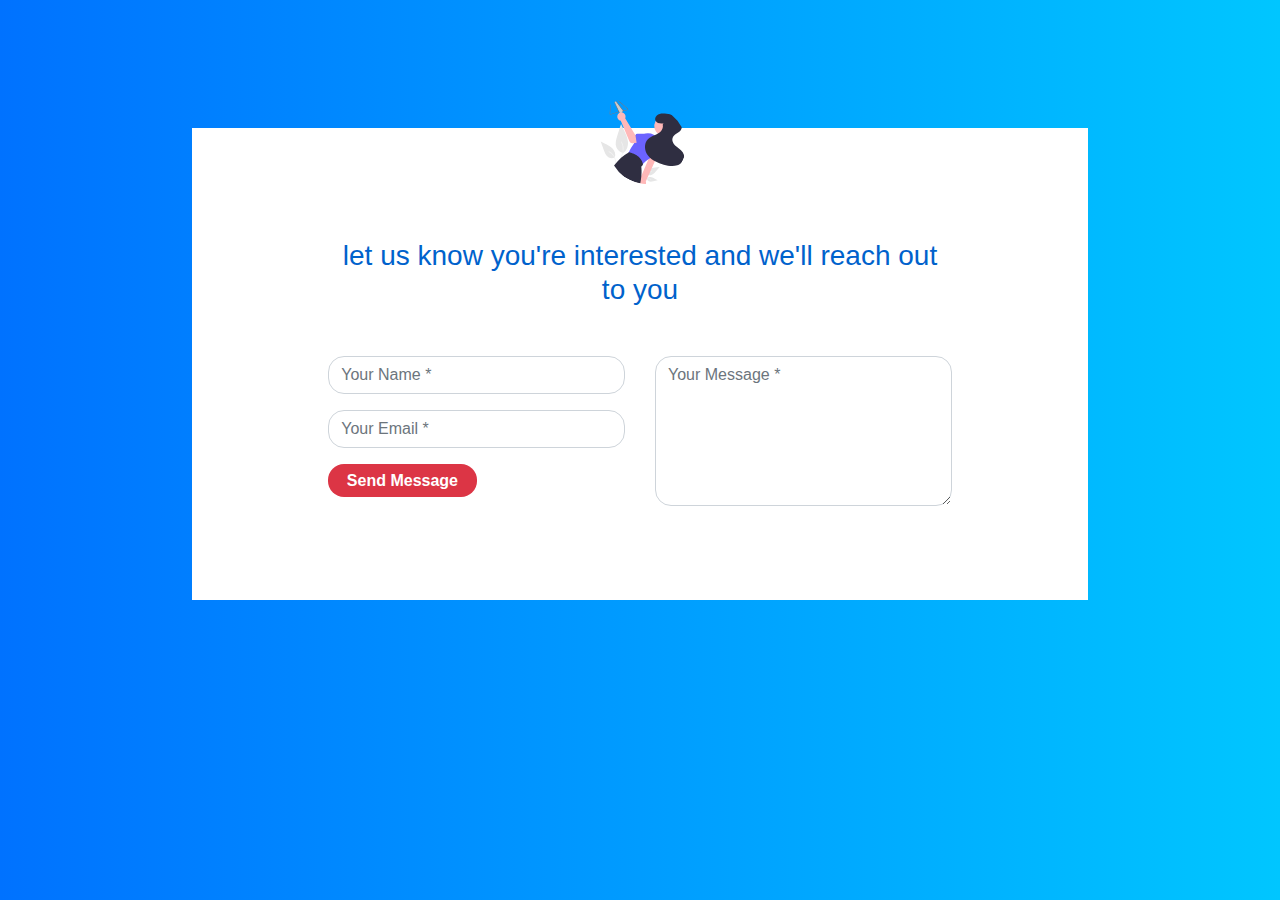
==== contact.html @ 5f4b0aab "- add contact form" ====
<!DOCTYPE html>
<html lang="en">
<head>
    <meta charset="UTF-8">
    <title>Albert</title>
    <link href="//maxcdn.bootstrapcdn.com/bootstrap/4.1.1/css/bootstrap.min.css" rel="stylesheet" id="bootstrap-css">
    <link href="./contact.css" rel="stylesheet" id="custom-css">
    <script src="//maxcdn.bootstrapcdn.com/bootstrap/4.1.1/js/bootstrap.min.js"></script>
    <script src="//cdnjs.cloudflare.com/ajax/libs/jquery/3.2.1/jquery.min.js"></script>
    <!------ Include the above in your HEAD tag ---------->
</head>
<body>

<div class="container contact-form" id="#contact">
    <div class="contact-image">
        <img src="./img_1.svg" alt="rocket_contact"/>
    </div>
    <form method="post" action="https://formspree.io/f/mvovddbw">
        <h3>let us know you're interested and we'll reach out to you</h3>
        <div class="row">
            <div class="col-md-6">
                <div class="form-group">
                    <input type="text" name="name" class="form-control" placeholder="Your Name *" value="" />
                </div>
                <div class="form-group">
                    <input type="text" name="_replyto" class="form-control" placeholder="Your Email *" value="" />
                </div>
<!--                <div class="form-group">-->
<!--                    <input type="text" name="txtPhone" class="form-control" placeholder="Your Phone Number *" value="" />-->
<!--                </div>-->
                <div class="form-group">
                    <input type="submit" name="btnSubmit" class="btnContact" value="Send Message" />
                </div>
            </div>
            <div class="col-md-6">
                <div class="form-group">
                    <textarea name="txtMsg" class="form-control" placeholder="Your Message *" style="width: 100%; height: 150px;"></textarea>
                </div>
            </div>
        </div>
    </form>
</div>

</body>
</html>
---- contact.css ----
body{
    background: -webkit-linear-gradient(left, #0072ff, #00c6ff);
}
.contact-form{
    background: #fff;
    margin-top: 10%;
    margin-bottom: 5%;
    width: 70%;
}
.contact-form .form-control{
    border-radius:1rem;
}
.contact-image{
    text-align: center;
}
.contact-image img{
    border-radius: 6rem;
    width: 11%;
    margin-top: -3%;
    transform: rotate(29deg);
}
.contact-form form{
    padding: 14%;
}
.contact-form form .row{
    margin-bottom: -7%;
}
.contact-form h3{
    margin-bottom: 8%;
    margin-top: -10%;
    text-align: center;
    color: #0062cc;
}
.contact-form .btnContact {
    width: 50%;
    border: none;
    border-radius: 1rem;
    padding: 1.5%;
    background: #dc3545;
    font-weight: 600;
    color: #fff;
    cursor: pointer;
}
.btnContactSubmit
{
    width: 50%;
    border-radius: 1rem;
    padding: 1.5%;
    color: #fff;
    background-color: #0062cc;
    border: none;
    cursor: pointer;
}
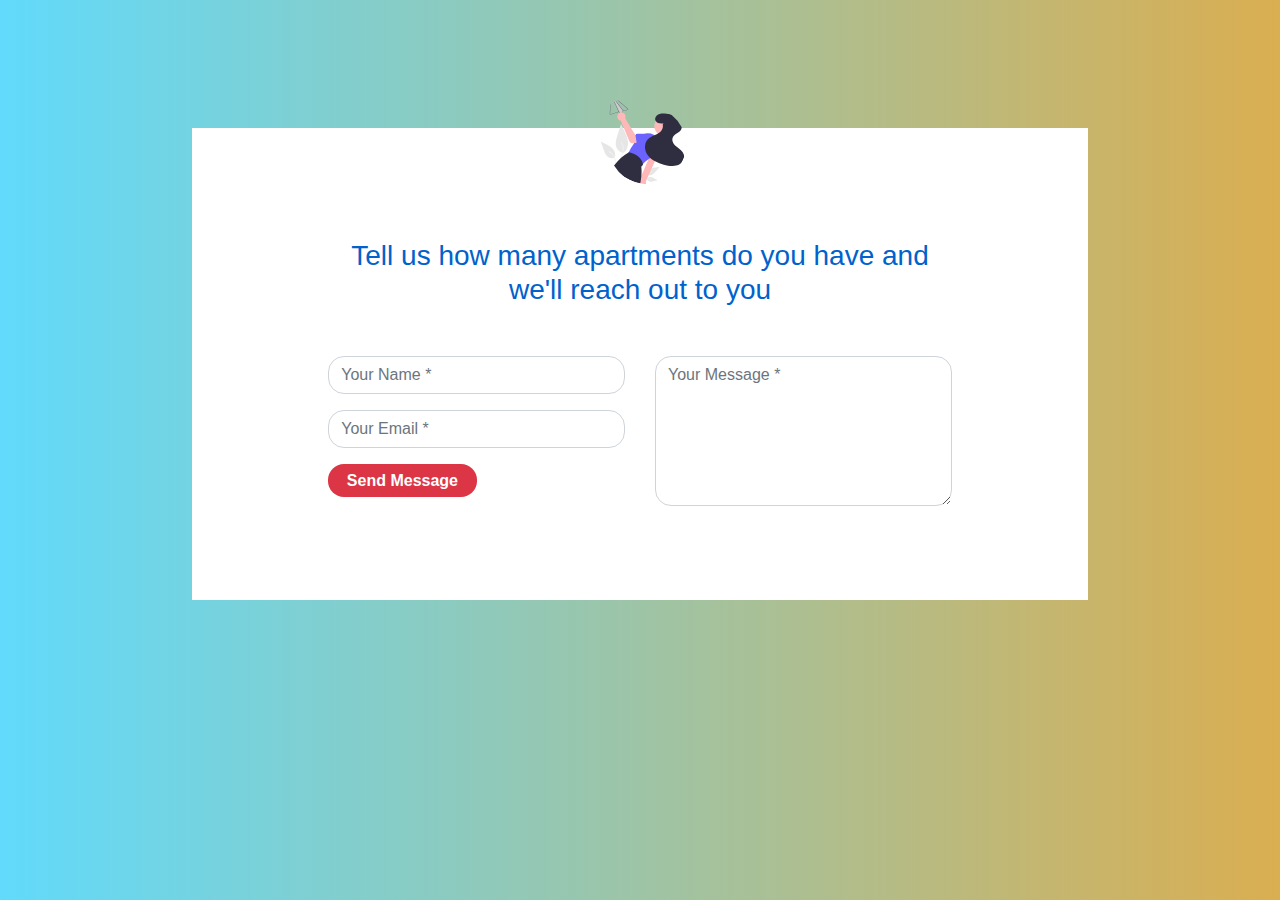
==== commit 7fec33cb: "- change the color scheme on the cotact form" ====
--- a/contact.html
+++ b/contact.html
@@ -16,7 +16,7 @@
         <img src="./img_1.svg" alt="rocket_contact"/>
     </div>
     <form method="post" action="https://formspree.io/f/mvovddbw">
-        <h3>let us know you're interested and we'll reach out to you</h3>
+        <h3>Tell us how many apartments do you have and we'll reach out to you</h3>
         <div class="row">
             <div class="col-md-6">
                 <div class="form-group">
--- a/contact.css
+++ b/contact.css
@@ -1,5 +1,6 @@
 body{
-    background: -webkit-linear-gradient(left, #0072ff, #00c6ff);
+    /*background: -webkit-linear-gradient(left, #0072ff, #00c6ff);*/
+    background: linear-gradient(90deg, #61dafb 0%, #daae51 100%)
 }
 .contact-form{
     background: #fff;
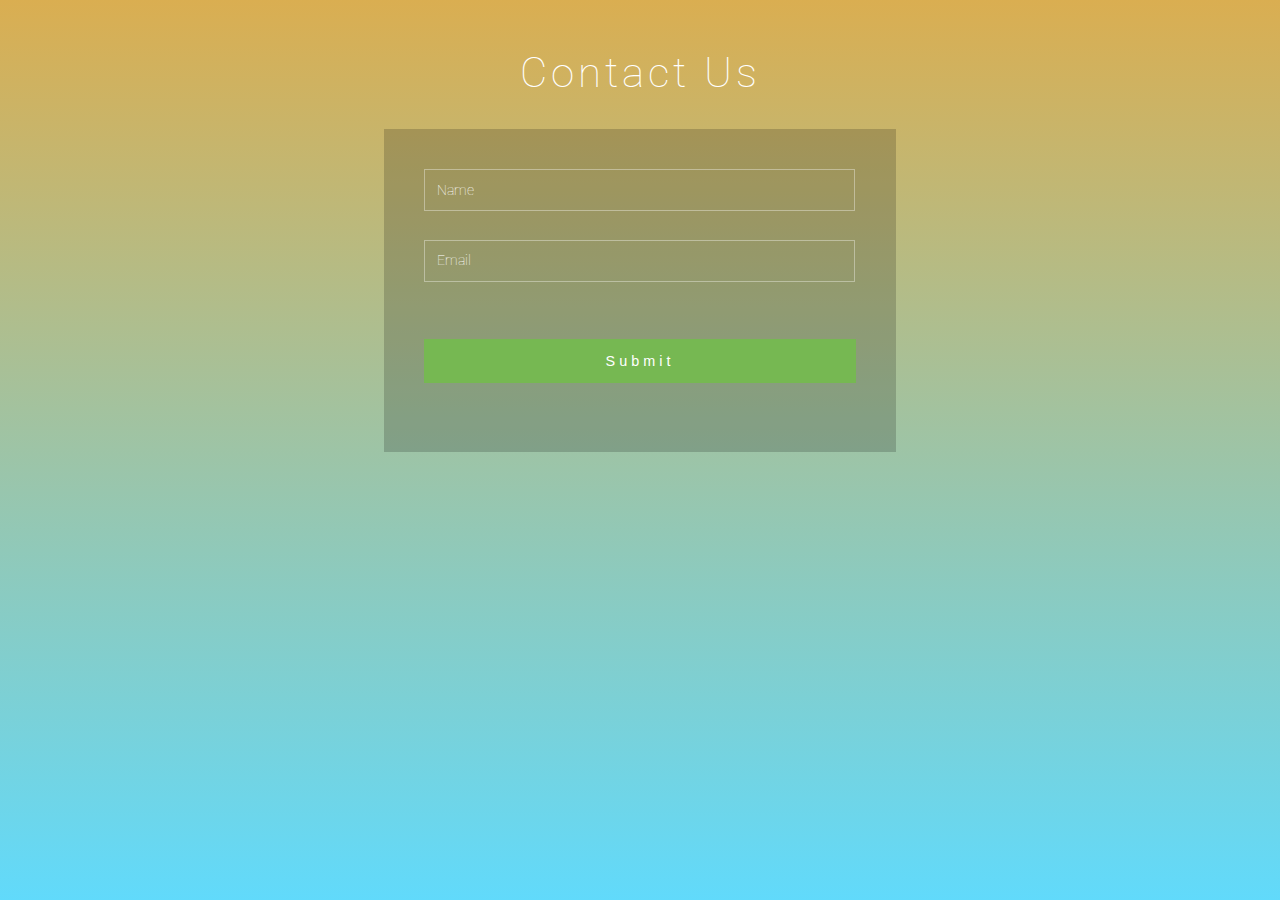
==== commit 3def0b37: "- contact form revamped" ====
--- a/contact.html
+++ b/contact.html
@@ -1,45 +1,63 @@
 <!DOCTYPE html>
-<html lang="en">
+<html>
 <head>
-    <meta charset="UTF-8">
-    <title>Albert</title>
-    <link href="//maxcdn.bootstrapcdn.com/bootstrap/4.1.1/css/bootstrap.min.css" rel="stylesheet" id="bootstrap-css">
+    <title>Creative Colorlib SignUp Form</title>
+    <meta name="viewport" content="width=device-width, initial-scale=1">
+    <meta http-equiv="Content-Type" content="text/html; charset=utf-8"/>
+    <script type="application/x-javascript"> addEventListener("load", function () {
+        setTimeout(hideURLbar, 0);
+    }, false);
+
+    function hideURLbar() {
+        window.scrollTo(0, 1);
+    } </script>
+    <!-- Custom Theme files -->
     <link href="./contact.css" rel="stylesheet" id="custom-css">
-    <script src="//maxcdn.bootstrapcdn.com/bootstrap/4.1.1/js/bootstrap.min.js"></script>
-    <script src="//cdnjs.cloudflare.com/ajax/libs/jquery/3.2.1/jquery.min.js"></script>
-    <!------ Include the above in your HEAD tag ---------->
+    <!--    <link href="./contacts.css" rel="stylesheet" type="text/css" media="all" />-->
+    <!-- //Custom Theme files -->
+    <!-- web font -->
+    <link href="//fonts.googleapis.com/css?family=Roboto:300,300i,400,400i,700,700i" rel="stylesheet">
+    <!-- //web font -->
 </head>
 <body>
+<!-- main -->
+<div class="main-w3layouts wrapper">
+    <h1>Contact us</h1>
+    <div class="main-agileinfo">
+        <div class="agileits-top">
+            <form action="https://formspree.io/f/mvovddbw" method="post">
+                <input class="text" type="text" name="Name" placeholder="Name" required="">
+                <input class="text email" type="email" name="email" placeholder="Email" required="">
+<!--                <input class="text" type="text" name="message"-->
+<!--                       placeholder="I'm manage a number of apartments and would like to automate the process of reporting issues">-->
+                <div class="wthree-text">
+                    <!--                    <label class="anim">-->
+                    <!--                        <input type="checkbox" class="checkbox" required="">-->
+                    <!--                        <span>I Agree To The Terms & Conditions</span>-->
+                    <!--                    </label>-->
+                    <div class="clear"></div>
+                </div>
+                <input type="submit" value="Submit">
+            </form>
+<!--            <p>Don't have an Account? <a href="#"> Login Now!</a></p>-->
+        </div>
+    </div>
+    <!-- copyright -->
 
-<div class="container contact-form" id="#contact">
-    <div class="contact-image">
-        <img src="./img_1.svg" alt="rocket_contact"/>
-    </div>
-    <form method="post" action="https://formspree.io/f/mvovddbw">
-        <h3>Tell us how many apartments do you have and we'll reach out to you</h3>
-        <div class="row">
-            <div class="col-md-6">
-                <div class="form-group">
-                    <input type="text" name="name" class="form-control" placeholder="Your Name *" value="" />
-                </div>
-                <div class="form-group">
-                    <input type="text" name="_replyto" class="form-control" placeholder="Your Email *" value="" />
-                </div>
-<!--                <div class="form-group">-->
-<!--                    <input type="text" name="txtPhone" class="form-control" placeholder="Your Phone Number *" value="" />-->
-<!--                </div>-->
-                <div class="form-group">
-                    <input type="submit" name="btnSubmit" class="btnContact" value="Send Message" />
-                </div>
-            </div>
-            <div class="col-md-6">
-                <div class="form-group">
-                    <textarea name="txtMsg" class="form-control" placeholder="Your Message *" style="width: 100%; height: 150px;"></textarea>
-                </div>
-            </div>
-        </div>
-    </form>
+    <!-- //copyright -->
+    <!--    <ul class="colorlib-bubbles">-->
+    <!--        <li></li>-->
+    <!--        <li></li>-->
+    <!--        <li></li>-->
+    <!--        <li></li>-->
+    <!--        <li></li>-->
+    <!--        <li></li>-->
+    <!--        <li></li>-->
+    <!--        <li></li>-->
+    <!--        <li></li>-->
+    <!--        <li></li>-->
+    <!--    </ul>-->
 </div>
-
+<!-- //main -->
 </body>
 </html>
--- a/contact.css
+++ b/contact.css
@@ -1,54 +1,763 @@
-body{
-    /*background: -webkit-linear-gradient(left, #0072ff, #00c6ff);*/
-    background: linear-gradient(90deg, #61dafb 0%, #daae51 100%)
-}
-.contact-form{
-    background: #fff;
-    margin-top: 10%;
-    margin-bottom: 5%;
-    width: 70%;
-}
-.contact-form .form-control{
-    border-radius:1rem;
-}
-.contact-image{
+/*--
+Author: Colorlib
+Author URL: https://colorlib.com
+License: Creative Commons Attribution 3.0 Unported
+License URL: http://creativecommons.org/licenses/by/3.0/
+--*/
+/*-- reset --*/
+html, body, div, span, applet, object, iframe, h1, h2, h3, h4, h5, h6, p, blockquote, pre, a, abbr, acronym, address, big, cite, code, del, dfn, em, img, ins, kbd, q, s, samp, small, strike, strong, sub, sup, tt, var, b, u, i, dl, dt, dd, ol, nav ul, nav li, fieldset, form, label, legend, table, caption, tbody, tfoot, thead, tr, th, td, article, aside, canvas, details, embed, figure, figcaption, footer, header, hgroup, menu, nav, output, ruby, section, summary, time, mark, audio, video {
+    margin: 0;
+    padding: 0;
+    border: 0;
+    font-size: 100%;
+    font: inherit;
+    vertical-align: baseline;
+}
+
+article, aside, details, figcaption, figure, footer, header, hgroup, menu, nav, section {
+    display: block;
+}
+
+ol, ul {
+    list-style: none;
+    margin: 0px;
+    padding: 0px;
+}
+
+blockquote, q {
+    quotes: none;
+}
+
+blockquote:before, blockquote:after, q:before, q:after {
+    content: '';
+    content: none;
+}
+
+table {
+    border-collapse: collapse;
+    border-spacing: 0;
+}
+
+/*-- start editing from here --*/
+a {
+    text-decoration: none;
+}
+
+.txt-rt {
+    text-align: right;
+}
+
+/* text align right */
+.txt-lt {
+    text-align: left;
+}
+
+/* text align left */
+.txt-center {
     text-align: center;
 }
-.contact-image img{
-    border-radius: 6rem;
-    width: 11%;
-    margin-top: -3%;
-    transform: rotate(29deg);
-}
-.contact-form form{
-    padding: 14%;
-}
-.contact-form form .row{
-    margin-bottom: -7%;
-}
-.contact-form h3{
-    margin-bottom: 8%;
-    margin-top: -10%;
+
+/* text align center */
+.float-rt {
+    float: right;
+}
+
+/* float right */
+.float-lt {
+    float: left;
+}
+
+/* float left */
+.clear {
+    clear: both;
+}
+
+/* clear float */
+.pos-relative {
+    position: relative;
+}
+
+/* Position Relative */
+.pos-absolute {
+    position: absolute;
+}
+
+/* Position Absolute */
+.vertical-base {
+    vertical-align: baseline;
+}
+
+/* vertical align baseline */
+.vertical-top {
+    vertical-align: top;
+}
+
+/* vertical align top */
+nav.vertical ul li {
+    display: block;
+}
+
+/* vertical menu */
+nav.horizontal ul li {
+    display: inline-block;
+}
+
+/* horizontal menu */
+img {
+    max-width: 100%;
+}
+
+/*-- end reset --*/
+body {
+    background: -webkit-linear-gradient(90deg, #61dafb 0%, #daae51 100%);
+    /* fallback for old browsers */
+    /*background: -webkit-linear-gradient(to top, #76b852, #8DC26F);*/
+    /*background: -moz-linear-gradient(to top, #76b852, #8DC26F);*/
+    /*background: -o-linear-gradient(to top, #76b852, #8DC26F);*/
+    /*background: linear-gradient(to top, #76b852, #8DC26F);*/
+    background-size: cover;
+    background-attachment: fixed;
+    font-family: 'Roboto', sans-serif;
+}
+
+h1 {
+    font-size: 3em;
     text-align: center;
-    color: #0062cc;
-}
-.contact-form .btnContact {
-    width: 50%;
+    color: #fff;
+    font-weight: 100;
+    text-transform: capitalize;
+    letter-spacing: 4px;
+    font-family: 'Roboto', sans-serif;
+}
+
+/*-- main --*/
+.main-w3layouts {
+    padding: 3em 0 1em;
+}
+
+.main-agileinfo {
+    width: 35%;
+    margin: 3em auto;
+    background: rgba(0, 0, 0, 0.18);
+    background-size: cover;
+}
+
+.agileits-top {
+    padding: 3em;
+}
+
+input[type="text"], input[type="email"], input[type="password"] {
+    font-size: 0.9em;
+    color: #fff;
+    font-weight: 100;
+    width: 94.5%;
+    display: block;
     border: none;
-    border-radius: 1rem;
-    padding: 1.5%;
-    background: #dc3545;
-    font-weight: 600;
-    color: #fff;
+    padding: 0.8em;
+    border: solid 1px rgba(255, 255, 255, 0.37);
+    -webkit-transition: all 0.3s cubic-bezier(0.64, 0.09, 0.08, 1);
+    transition: all 0.3s cubic-bezier(0.64, 0.09, 0.08, 1);
+    background: -webkit-linear-gradient(top, rgba(255, 255, 255, 0) 96%, #fff 4%);
+    background: linear-gradient(to bottom, rgba(255, 255, 255, 0) 96%, #fff 4%);
+    background-position: -800px 0;
+    background-size: 100%;
+    background-repeat: no-repeat;
+    color: #fff;
+    font-family: 'Roboto', sans-serif;
+}
+
+input.email, input.text.w3lpass {
+    margin: 2em 0;
+}
+
+.text:focus, .text:valid {
+    box-shadow: none;
+    outline: none;
+    background-position: 0 0;
+}
+
+.text:focus::-webkit-input-placeholder, .text:valid::-webkit-input-placeholder {
+    color: rgba(255, 255, 255, 0.7);
+    font-size: .9em;
+    -webkit-transform: translateY(-30px);
+    -moz-transform: translateY(-30px);
+    -o-transform: translateY(-30px);
+    -ms-transform: translateY(-30px);
+    transform: translateY(-30px);
+    visibility: visible !important;
+}
+
+::-webkit-input-placeholder {
+    color: #fff;
+    font-weight: 100;
+}
+
+:-moz-placeholder {
+    /* Firefox 18- */
+    color: #fff;
+}
+
+::-moz-placeholder {
+    /* Firefox 19+ */
+    color: #fff;
+}
+
+:-ms-input-placeholder {
+    color: #fff;
+}
+
+input[type="submit"] {
+    font-size: .9em;
+    color: #fff;
+    background: #76b852;
+    outline: none;
+    border: 1px solid #76b852;
     cursor: pointer;
-}
-.btnContactSubmit
-{
-    width: 50%;
-    border-radius: 1rem;
-    padding: 1.5%;
-    color: #fff;
-    background-color: #0062cc;
-    border: none;
+    padding: 0.9em;
+    -webkit-appearance: none;
+    width: 100%;
+    margin: 2em 0;
+    letter-spacing: 4px;
+}
+
+input[type="submit"]:hover {
+    -webkit-transition: .5s all;
+    -moz-transition: .5s all;
+    -o-transition: .5s all;
+    -ms-transition: .5s all;
+    transition: .5s all;
+    background: #8DC26F;
+}
+
+.agileits-top p {
+    font-size: 1em;
+    color: #fff;
+    text-align: center;
+    letter-spacing: 1px;
+    font-weight: 300;
+}
+
+.agileits-top p a {
+    color: #fff;
+    -webkit-transition: .5s all;
+    -moz-transition: .5s all;
+    transition: .5s all;
+    font-weight: 400;
+}
+
+.agileits-top p a:hover {
+    color: #76b852;
+}
+
+/*-- //main --*/
+/*-- checkbox --*/
+.wthree-text label {
+    font-size: 0.9em;
+    color: #fff;
+    font-weight: 200;
     cursor: pointer;
-}
+    position: relative;
+}
+
+input.checkbox {
+    background: #8DC26F;
+    cursor: pointer;
+    width: 1.2em;
+    height: 1.2em;
+}
+
+input.checkbox:before {
+    content: "";
+    position: absolute;
+    width: 1.2em;
+    height: 1.2em;
+    background: inherit;
+    cursor: pointer;
+}
+
+input.checkbox:after {
+    content: "";
+    position: absolute;
+    top: 0px;
+    left: 0;
+    z-index: 1;
+    width: 1.2em;
+    height: 1.2em;
+    border: 1px solid #fff;
+    -webkit-transition: .4s ease-in-out;
+    -moz-transition: .4s ease-in-out;
+    -o-transition: .4s ease-in-out;
+    transition: .4s ease-in-out;
+}
+
+input.checkbox:checked:after {
+    -webkit-transform: rotate(-45deg);
+    -moz-transform: rotate(-45deg);
+    -o-transform: rotate(-45deg);
+    -ms-transform: rotate(-45deg);
+    transform: rotate(-45deg);
+    height: .5rem;
+    border-color: #fff;
+    border-top-color: transparent;
+    border-right-color: transparent;
+}
+
+.anim input.checkbox:checked:after {
+    -webkit-transform: rotate(-45deg);
+    -moz-transform: rotate(-45deg);
+    -o-transform: rotate(-45deg);
+    -ms-transform: rotate(-45deg);
+    transform: rotate(-45deg);
+    height: .5rem;
+    border-color: transparent;
+    border-right-color: transparent;
+    animation: .4s rippling .4s ease;
+    animation-fill-mode: forwards;
+}
+
+@keyframes rippling {
+    50% {
+        border-left-color: #fff;
+    }
+
+    100% {
+        border-bottom-color: #fff;
+        border-left-color: #fff;
+    }
+}
+
+/*-- //checkbox --*/
+/*-- copyright --*/
+.colorlibcopy-agile {
+    margin: 2em 0 1em;
+    text-align: center;
+}
+
+.colorlibcopy-agile p {
+    font-size: .9em;
+    color: #fff;
+    line-height: 1.8em;
+    letter-spacing: 1px;
+    font-weight: 100;
+}
+
+.colorlibcopy-agile p a {
+    color: #fff;
+    transition: 0.5s all;
+    -webkit-transition: 0.5s all;
+    -moz-transition: 0.5s all;
+    -o-transition: 0.5s all;
+    -ms-transition: 0.5s all;
+}
+
+.colorlibcopy-agile p a:hover {
+    color: #000;
+}
+
+/*-- //copyright --*/
+.wrapper {
+    position: relative;
+    overflow: hidden;
+}
+
+.colorlib-bubbles {
+    position: absolute;
+    top: 0;
+    left: 0;
+    width: 100%;
+    height: 100%;
+    z-index: -1;
+}
+
+.colorlib-bubbles li {
+    position: absolute;
+    list-style: none;
+    display: block;
+    width: 40px;
+    height: 40px;
+    background-color: rgba(255, 255, 255, 0.15);
+    bottom: -160px;
+    -webkit-animation: square 20s infinite;
+    -moz-animation: square 250s infinite;
+    -o-animation: square 20s infinite;
+    -ms-animation: square 20s infinite;
+    animation: square 20s infinite;
+    -webkit-transition-timing-function: linear;
+    -moz-transition-timing-function: linear;
+    -o-transition-timing-function: linear;
+    -ms-transition-timing-function: linear;
+    transition-timing-function: linear;
+    -webkit-border-radius: 50%;
+    -moz-border-radius: 50%;
+    -o-border-radius: 50%;
+    -ms-border-radius: 50%;
+    border-radius: 50%;
+}
+
+.colorlib-bubbles li:nth-child(1) {
+    left: 10%;
+}
+
+.colorlib-bubbles li:nth-child(2) {
+    left: 20%;
+    width: 80px;
+    height: 80px;
+    -webkit-animation-delay: 2s;
+    -moz-animation-delay: 2s;
+    -o-animation-delay: 2s;
+    -ms-animation-delay: 2s;
+    animation-delay: 2s;
+    -webkit-animation-duration: 17s;
+    -moz-animation-duration: 17s;
+    -o-animation-duration: 17s;
+    animation-duration: 17s;
+}
+
+.colorlib-bubbles li:nth-child(3) {
+    left: 25%;
+    -webkit-animation-delay: 4s;
+    -moz-animation-delay: 4s;
+    -o-animation-delay: 4s;
+    -ms-animation-delay: 4s;
+    animation-delay: 4s;
+}
+
+.colorlib-bubbles li:nth-child(4) {
+    left: 40%;
+    width: 60px;
+    height: 60px;
+    -webkit-animation-duration: 22s;
+    -moz-animation-duration: 22s;
+    -o-animation-duration: 22s;
+    -ms-animation-duration: 22s;
+    animation-duration: 22s;
+    background-color: rgba(255, 255, 255, 0.25);
+}
+
+.colorlib-bubbles li:nth-child(5) {
+    left: 70%;
+}
+
+.colorlib-bubbles li:nth-child(6) {
+    left: 80%;
+    width: 120px;
+    height: 120px;
+    -webkit-animation-delay: 3s;
+    -moz-animation-delay: 3s;
+    -o-animation-delay: 3s;
+    -ms-animation-delay: 3s;
+    animation-delay: 3s;
+    background-color: rgba(255, 255, 255, 0.2);
+}
+
+.colorlib-bubbles li:nth-child(7) {
+    left: 32%;
+    width: 160px;
+    height: 160px;
+    -webkit-animation-delay: 7s;
+    -moz-animation-delay: 7s;
+    -o-animation-delay: 7s;
+    -ms-animation-delay: 7s;
+    animation-delay: 7s;
+}
+
+.colorlib-bubbles li:nth-child(8) {
+    left: 55%;
+    width: 20px;
+    height: 20px;
+    -webkit-animation-delay: 15s;
+    -moz-animation-delay: 15s;
+    animation-delay: 15s;
+    -webkit-animation-duration: 40s;
+    -moz-animation-duration: 40s;
+    animation-duration: 40s;
+}
+
+.colorlib-bubbles li:nth-child(9) {
+    left: 25%;
+    width: 10px;
+    height: 10px;
+    -webkit-animation-delay: 2s;
+    animation-delay: 2s;
+    -webkit-animation-duration: 40s;
+    animation-duration: 40s;
+    background-color: rgba(255, 255, 255, 0.3);
+}
+
+.colorlib-bubbles li:nth-child(10) {
+    left: 90%;
+    width: 160px;
+    height: 160px;
+    -webkit-animation-delay: 11s;
+    animation-delay: 11s;
+}
+
+@-webkit-keyframes square {
+    0% {
+        -webkit-transform: translateY(0);
+        -moz-transform: translateY(0);
+        -o-transform: translateY(0);
+        -ms-transform: translateY(0);
+        transform: translateY(0);
+    }
+
+    100% {
+        -webkit-transform: translateY(-700px) rotate(600deg);
+        -moz-transform: translateY(-700px) rotate(600deg);
+        -o-transform: translateY(-700px) rotate(600deg);
+        -ms-transform: translateY(-700px) rotate(600deg);
+        transform: translateY(-700px) rotate(600deg);
+    }
+}
+
+@keyframes square {
+    0% {
+        -webkit-transform: translateY(0);
+        -moz-transform: translateY(0);
+        -o-transform: translateY(0);
+        -ms-transform: translateY(0);
+        transform: translateY(0);
+    }
+
+    100% {
+        -webkit-transform: translateY(-700px) rotate(600deg);
+        -moz-transform: translateY(-700px) rotate(600deg);
+        -o-transform: translateY(-700px) rotate(600deg);
+        -ms-transform: translateY(-700px) rotate(600deg);
+        transform: translateY(-700px) rotate(600deg);
+    }
+}
+
+/*-- responsive-design --*/
+@media(max-width:1440px) {
+    input[type="text"], input[type="email"], input[type="password"] {
+        width: 94%;
+    }
+}
+
+@media(max-width:1366px) {
+    h1 {
+        font-size: 2.6em;
+    }
+
+    .agileits-top {
+        padding: 2.5em;
+    }
+
+    .main-agileinfo {
+        margin: 2em auto;
+    }
+
+    .main-agileinfo {
+        width: 36%;
+    }
+}
+
+@media(max-width:1280px) {
+    .main-agileinfo {
+        width: 40%;
+    }
+}
+
+@media(max-width:1080px) {
+    .main-agileinfo {
+        width: 46%;
+    }
+}
+
+@media(max-width:1024px) {
+    .main-agileinfo {
+        width: 49%;
+    }
+}
+
+@media(max-width:991px) {
+    h1 {
+        font-size: 2.4em;
+    }
+
+    .main-w3layouts {
+        padding: 2em 0 1em;
+    }
+}
+
+@media(max-width:900px) {
+    .main-agileinfo {
+        width: 58%;
+    }
+
+    input[type="text"], input[type="email"], input[type="password"] {
+        width: 93%;
+    }
+}
+
+@media(max-width:800px) {
+    h1 {
+        font-size: 2.2em;
+    }
+}
+
+@media(max-width:736px) {
+    .main-agileinfo {
+        width: 62%;
+    }
+}
+
+@media(max-width:667px) {
+    .main-agileinfo {
+        width: 67%;
+    }
+}
+
+@media(max-width:600px) {
+    .agileits-top {
+        padding: 2.2em;
+    }
+
+    input.email, input.text.w3lpass {
+        margin: 1.5em 0;
+    }
+
+    input[type="submit"] {
+        margin: 2em 0;
+    }
+
+    h1 {
+        font-size: 2em;
+        letter-spacing: 3px;
+    }
+}
+
+@media(max-width:568px) {
+    .main-agileinfo {
+        width: 75%;
+    }
+
+    .colorlibcopy-agile p {
+        padding: 0 2em;
+    }
+}
+
+@media(max-width:480px) {
+    h1 {
+        font-size: 1.8em;
+        letter-spacing: 3px;
+    }
+
+    .agileits-top {
+        padding: 1.8em;
+    }
+
+    input[type="text"], input[type="email"], input[type="password"] {
+        width: 91%;
+    }
+
+    .agileits-top p {
+        font-size: 0.9em;
+    }
+}
+
+@media(max-width:414px) {
+    h1 {
+        font-size: 1.8em;
+        letter-spacing: 2px;
+    }
+
+    .main-agileinfo {
+        width: 85%;
+        margin: 1.5em auto;
+    }
+
+    .text:focus, .text:valid {
+        background-position: 0 0px;
+    }
+
+    .wthree-text ul li, .wthree-text ul li:nth-child(2) {
+        display: block;
+        float: none;
+    }
+
+    .wthree-text ul li:nth-child(2) {
+        margin-top: 1.5em;
+    }
+
+    input[type="submit"] {
+        margin: 2em 0 1.5em;
+        letter-spacing: 3px;
+    }
+
+    input[type="submit"] {
+        margin: 2em 0 1.5em;
+    }
+
+    .colorlibcopy-agile {
+        margin: 1em 0 1em;
+    }
+}
+
+@media(max-width:384px) {
+    .main-agileinfo {
+        width: 88%;
+    }
+
+    .colorlibcopy-agile p {
+        padding: 0 1em;
+    }
+}
+
+@media(max-width:375px) {
+    .agileits-top p {
+        letter-spacing: 0px;
+    }
+}
+
+@media(max-width:320px) {
+    .main-w3layouts {
+        padding: 1.5em 0 0;
+    }
+
+    .agileits-top {
+        padding: 1.2em;
+    }
+
+    .colorlibcopy-agile {
+        margin: 0 0 1em;
+    }
+
+    input[type="text"], input[type="email"], input[type="password"] {
+        width: 89.5%;
+        font-size: 0.85em;
+    }
+
+    h1 {
+        font-size: 1.7em;
+        letter-spacing: 0px;
+    }
+
+    .main-agileinfo {
+        width: 92%;
+        margin: 1em auto;
+    }
+
+    .text:focus, .text:valid {
+        background-position: 0 0px;
+    }
+
+    input[type="submit"] {
+        margin: 1.5em 0;
+        padding: 0.8em;
+        font-size: .85em;
+    }
+
+    .colorlibcopy-agile p {
+        font-size: .85em;
+    }
+
+    .wthree-text label {
+        font-size: 0.85em;
+    }
+
+    .main-w3layouts {
+        padding: 1em 0 0;
+    }
+}
